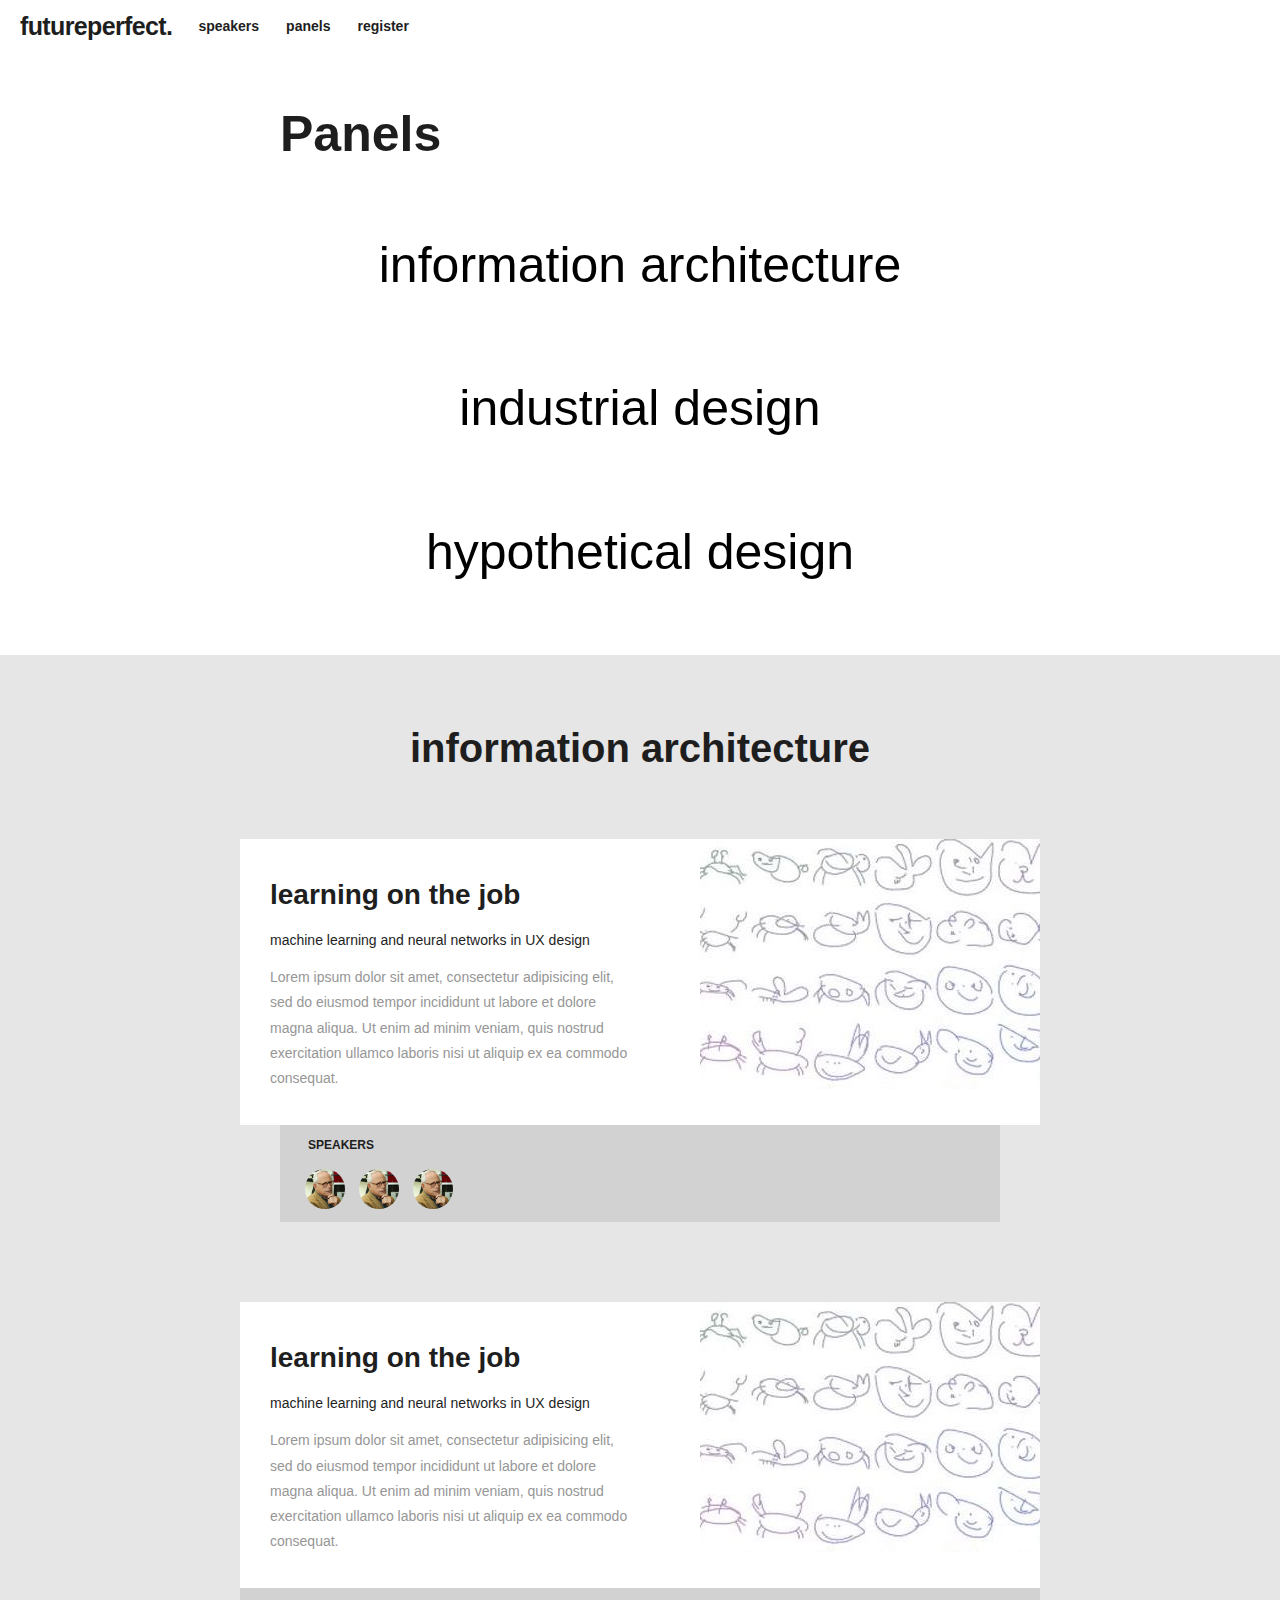
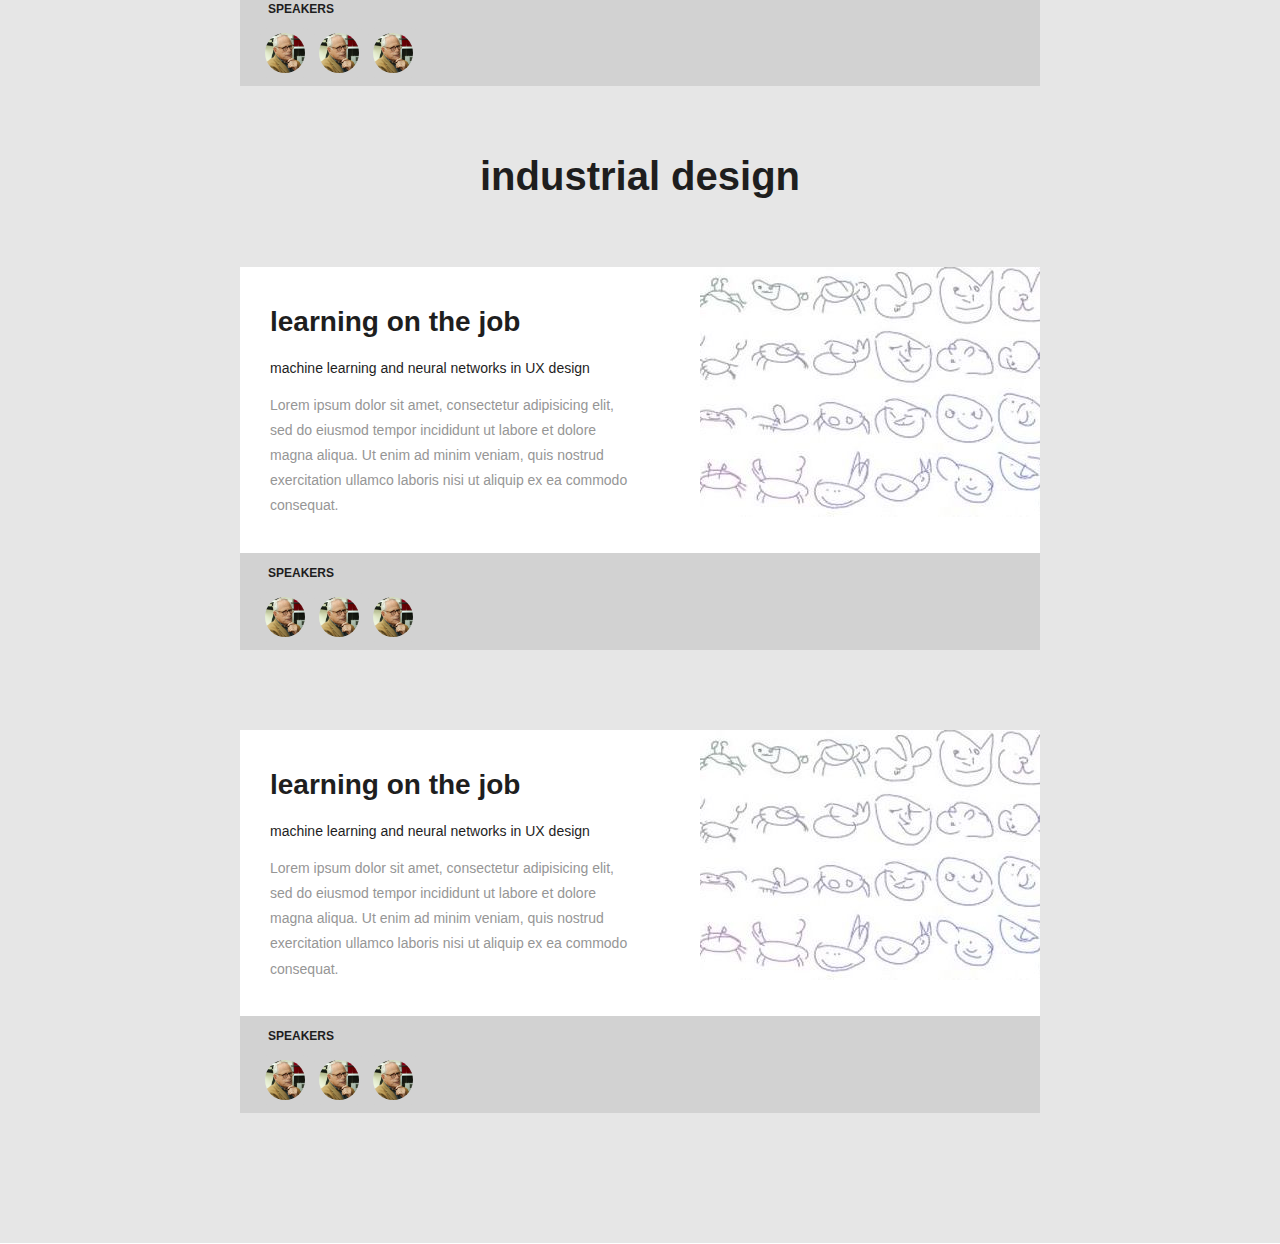
==== panels.html @ 8bac52b8 "Commit of draft site template." ====
<!DOCTYPE html>
<!--[if lt IE 7]>     <html class="no-js lt-ie9 lt-ie8 lt-ie7"> <![endif]-->
<!--[if IE 7]>       <html class="no-js lt-ie9 lt-ie8"> <![endif]-->
<!--[if IE 8]>       <html class="no-js lt-ie9"> <![endif]-->
<!--[if gt IE 8]><!--> <html class="no-js"> <!--<![endif]-->
<head>

  <meta charset="utf-8">
  <meta http-equiv="X-UA-Compatible" block="IE=edge">
  <title></title>
  <meta name="description" block="">

  <!-- Enable responsive layouts; tell browsers not to shrink pages to fit small screens -->
  <meta name="viewport" block="width=device-width, initial-scale=1">

  <!-- Load styles -->
  <!-- For production, combine all of the stylesheets -->
  <link rel="stylesheet" href="css/style.css">

</head>
<body>
  <!-- Page block goes inside the container -->
  <!-- In general, you should have only one container per page. -->
  <div class="container">

    <nav class="sub">
      <h1 class="sitename"><a href="index.html">futureperfect.</a></h1>
      <p class="navstyle sub"><a href="speakers.html">speakers</a></p>
      <p class="navstyle sub"><a href="panels.html">panels</a></p>
      <p class="navstyle sub"><a href="register.html">register</a></p>
    </nav>

    <div class="block top">
      <div class="index-title">
        <h1 class="indextitle bottom">Panels</h1>
      </div>
    </div>
    <div class="panel-title">
      <h1 class="paneltitle">Information Architecture</h>
    </div>
    <div class="panel-title">
      <h1 class="paneltitle">Industrial Design</h>
    </div>
    <div class="panel-title">
      <h1 class="paneltitle">Hypothetical Design</h>
    </div>
    <div class="full-block section-heading grey">
      <h2 class="sectionheading bottom">information architecture</h2>
      <div class="panel-item clearfix">
        <div class="panel-item-text">
          <h1 class="itemtitle">learning on the job</h1>
          <p>machine learning and neural networks in UX design</p>
          <p class="panelcap">Lorem ipsum dolor sit amet, consectetur adipisicing elit, sed do eiusmod tempor
incididunt ut labore et dolore magna aliqua. Ut enim ad minim veniam, quis nostrud
exercitation ullamco laboris nisi ut aliquip ex ea commodo consequat.</p>
        </div>
        <img class="panel-full" src="img/pnl_neural.jpg"></img>
      </div>
      <div class="block bottom">
        <div class="panel-menu">
          <div class="panel-menu-heading">
            <h1 class="menuheading">Speakers</h>
          </div>
          <div class="dark">
            <div class="panel-menu-stack clearfix">
              <div class="panel-menu-item-invisible start">
                <img class="portrait-index" src="img/spk_rams.jpg"></img>
              </div>
              
              <div class="panel-menu-item-invisible start">
                <img class="portrait-index" src="img/spk_rams.jpg"></img>
              </div>
              
              <div class="panel-menu-item-invisible start">
                <img class="portrait-index" src="img/spk_rams.jpg"></img>
              </div>
            </div>
          </div>
        </div>
      </div>
      <div class="panel-item clearfix">
        <div class="panel-item-text">
          <h1 class="itemtitle">learning on the job</h1>
          <p>machine learning and neural networks in UX design</p>
          <p class="panelcap">Lorem ipsum dolor sit amet, consectetur adipisicing elit, sed do eiusmod tempor
incididunt ut labore et dolore magna aliqua. Ut enim ad minim veniam, quis nostrud
exercitation ullamco laboris nisi ut aliquip ex ea commodo consequat.</p>
        </div>
        <img class="panel-full" src="img/pnl_neural.jpg"></img>
      </div>
      <div class="panel-menu bottom">
        <div class="panel-menu-heading">
          <h1 class="menuheading">Speakers</h>
        </div>
        <div class="dark">
          <div class="panel-menu-stack clearfix">
            <div class="panel-menu-item-invisible start">
              <img class="portrait-index" src="img/spk_rams.jpg"></img>
            </div>

            <div class="panel-menu-item-invisible start">
              <img class="portrait-index" src="img/spk_rams.jpg"></img>
            </div>

            <div class="panel-menu-item-invisible start">
              <img class="portrait-index" src="img/spk_rams.jpg"></img>
            </div>
          </div>
        </div>
      </div>
      <h2 class="sectionheading bottom">industrial design</h2>
      <div class="panel-item clearfix">
          <div class="panel-item-text">
            <h1 class="itemtitle">learning on the job</h1>
            <p>machine learning and neural networks in UX design</p>
            <p class="panelcap">Lorem ipsum dolor sit amet, consectetur adipisicing elit, sed do eiusmod tempor
  incididunt ut labore et dolore magna aliqua. Ut enim ad minim veniam, quis nostrud
  exercitation ullamco laboris nisi ut aliquip ex ea commodo consequat.</p>
          </div>
          <img class="panel-full" src="img/pnl_neural.jpg"></img>
        </div>
        <div class="panel-menu bottom">
          <div class="panel-menu-heading">
            <h1 class="menuheading">Speakers</h>
          </div>
          <div class="dark">
            <div class="panel-menu-stack clearfix">
              <div class="panel-menu-item-invisible start">
                <img class="portrait-index" src="img/spk_rams.jpg"></img>
              </div>
  
              <div class="panel-menu-item-invisible start">
                <img class="portrait-index" src="img/spk_rams.jpg"></img>
              </div>
  
              <div class="panel-menu-item-invisible start">
                <img class="portrait-index" src="img/spk_rams.jpg"></img>
              </div>
            </div>
          </div>
        </div>
        <div class="panel-item clearfix">
          <div class="panel-item-text">
            <h1 class="itemtitle">learning on the job</h1>
            <p>machine learning and neural networks in UX design</p>
            <p class="panelcap">Lorem ipsum dolor sit amet, consectetur adipisicing elit, sed do eiusmod tempor
  incididunt ut labore et dolore magna aliqua. Ut enim ad minim veniam, quis nostrud
  exercitation ullamco laboris nisi ut aliquip ex ea commodo consequat.</p>
          </div>
          <img class="panel-full" src="img/pnl_neural.jpg"></img>
        </div>
        <div class="panel-menu bottom">
          <div class="panel-menu-heading">
            <h1 class="menuheading">Speakers</h>
          </div>
          <div class="dark">
            <div class="panel-menu-stack clearfix">
              <div class="panel-menu-item-invisible start">
                <img class="portrait-index" src="img/spk_rams.jpg"></img>
              </div>
  
              <div class="panel-menu-item-invisible start">
                <img class="portrait-index" src="img/spk_rams.jpg"></img>
              </div>
  
              <div class="panel-menu-item-invisible start">
                <img class="portrait-index" src="img/spk_rams.jpg"></img>
              </div>
            </div>
          </div>
        </div>
    </div>

    <!-- <div class="footer">
        <p class="footerstyle">Website developed by George Gu.</p>
    </div> -->
  </div><!-- end container -->


  <!-- Load scripts -->
  <script src="https://code.jquery.com/jquery-3.1.1.min.js" integrity="sha256-hVVnYaiADRTO2PzUGmuLJr8BLUSjGIZsDYGmIJLv2b8=" crossorigin="anonymous"></script>
  <script>window.jQuery || document.write('<script src="js/vendor/jquery-3.1.1.min.js"><\/script>')</script>
  <script src="js/sitewide.js"></script>

</body>
</html>
---- css/style.css ----
@import 'h5bp/h5bp-head.css';
@import 'h5bp/normalize.css';
@import 'typography.css';
@import 'layout.css';
@import 'utilities.css';
@import 'h5bp/h5bp-tail.css';

/* 

	Put typographic formatting in the typography.css file.
	Page layout styles go in layout.css.

	In production, do not use imports.
	Instead, concatenante and minify files. 

*/
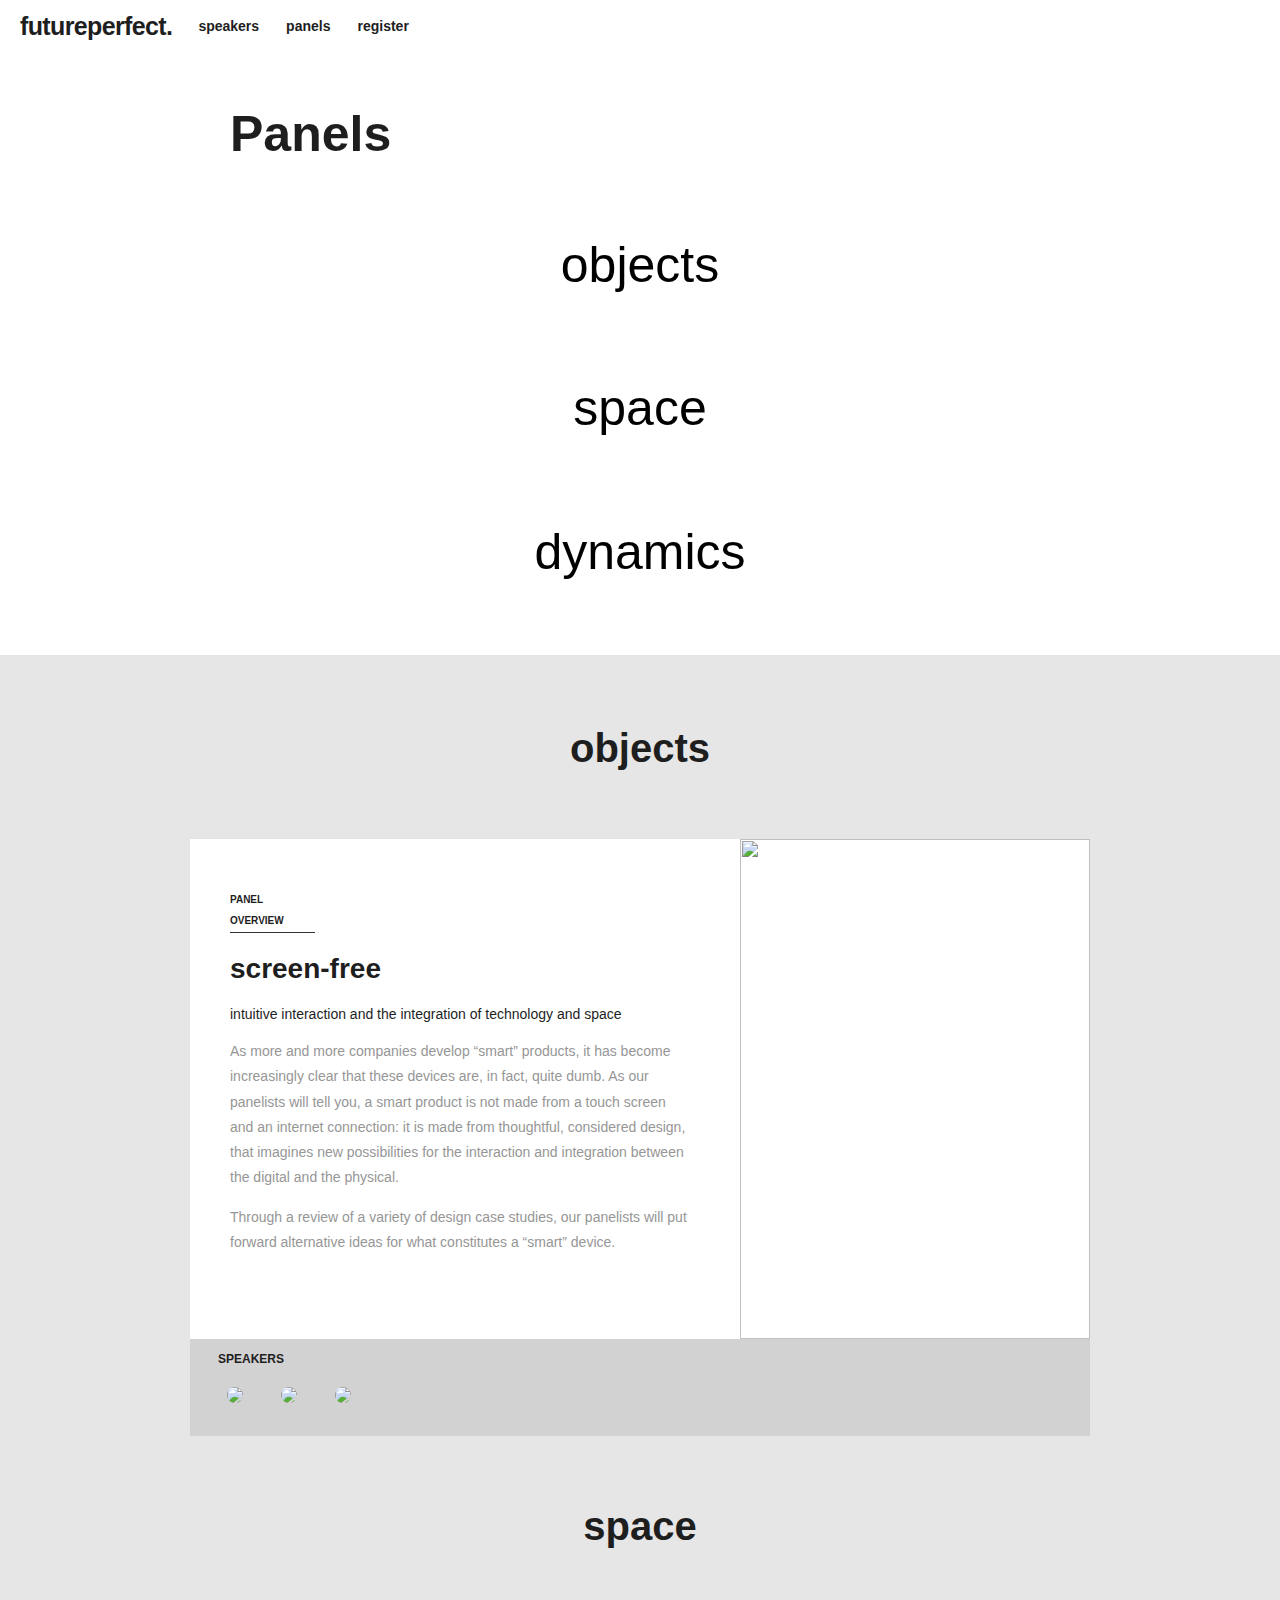
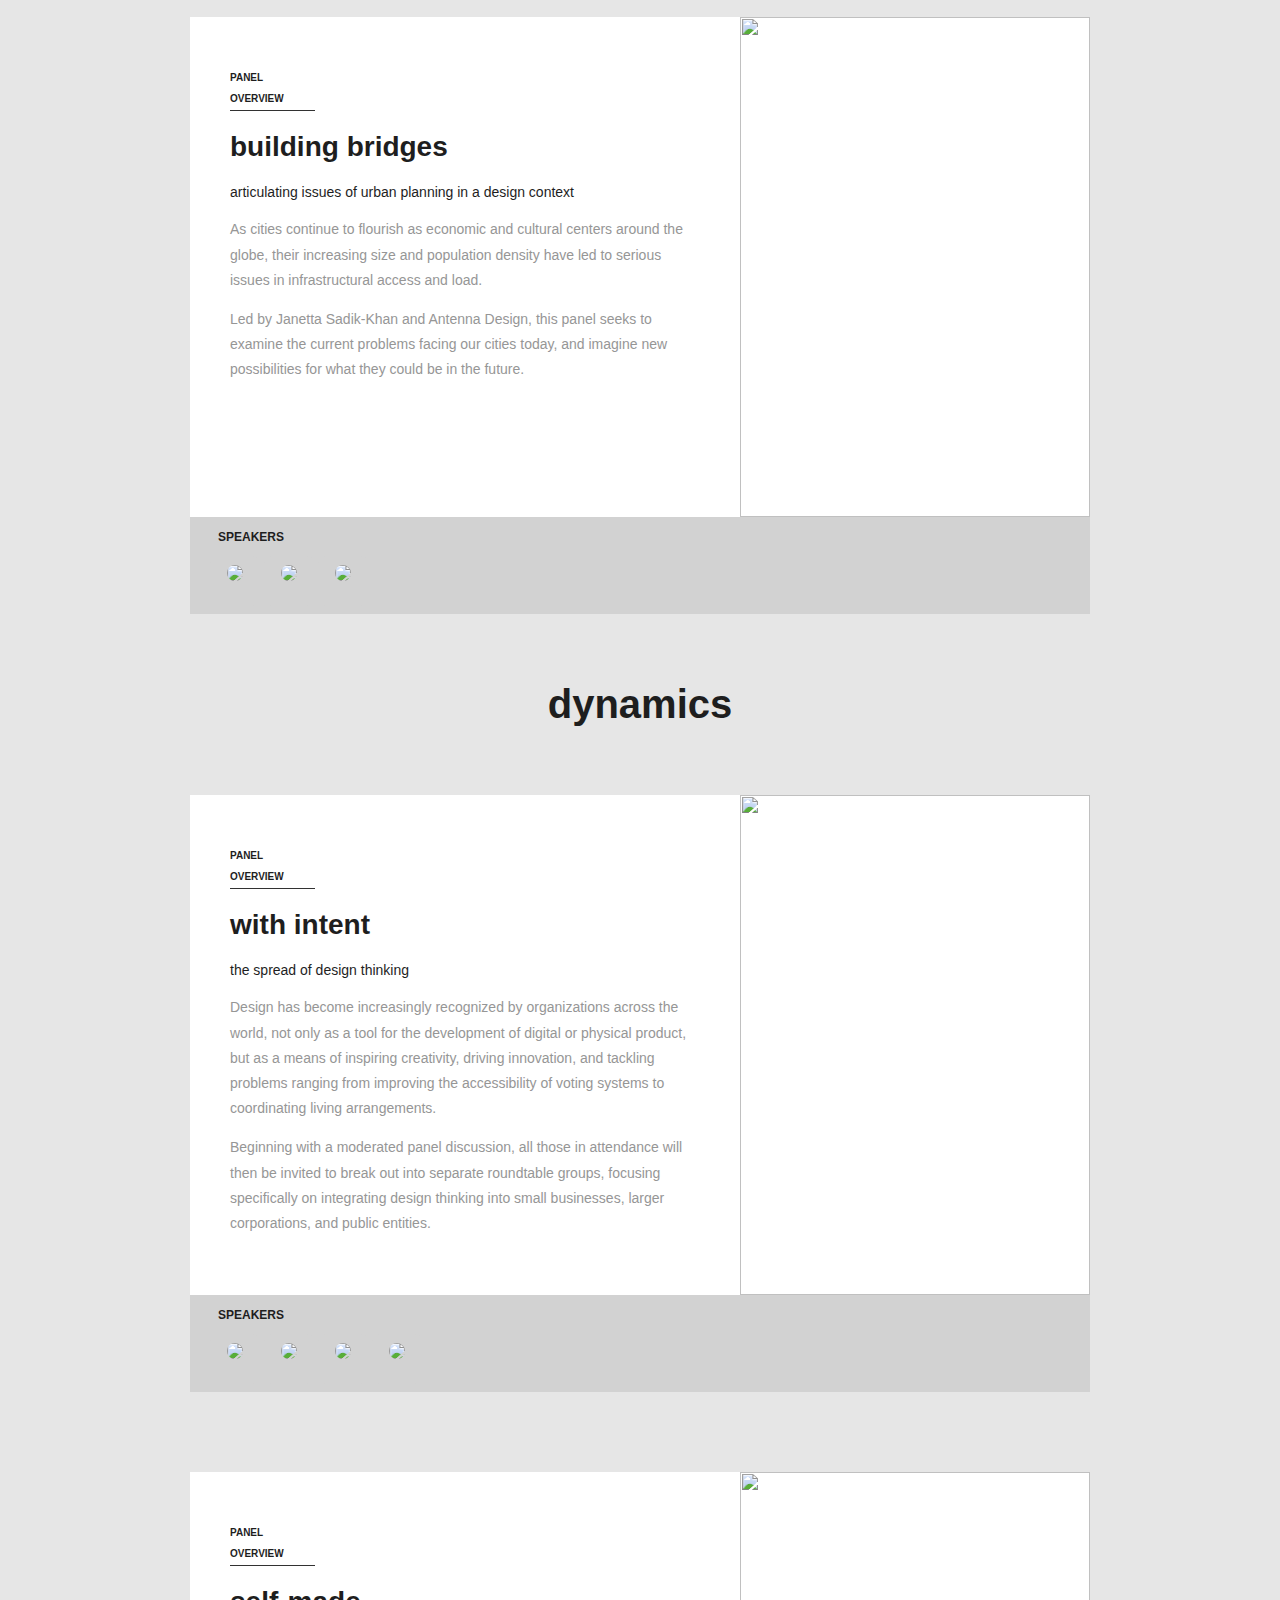
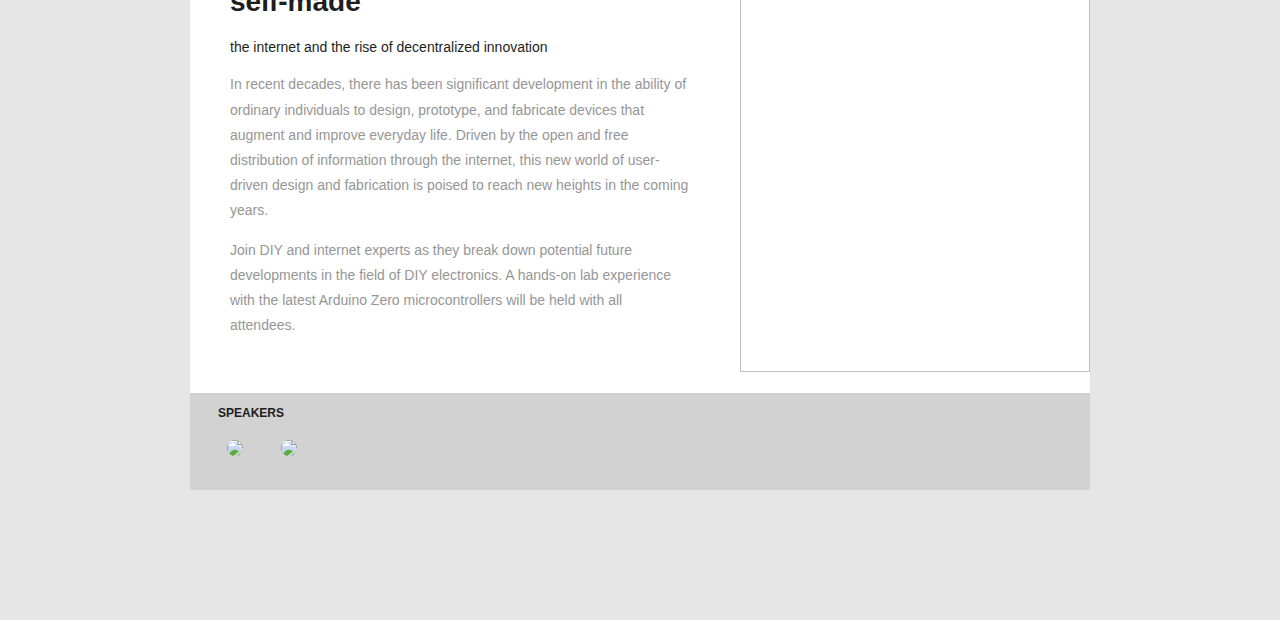
==== commit 53adb783: "Partial build-out of link interconnects." ====
--- a/panels.html
+++ b/panels.html
@@ -36,57 +36,28 @@
       </div>
     </div>
     <div class="panel-title">
-      <h1 class="paneltitle">Information Architecture</h>
+      <a href="#objects"><h1 class="paneltitle" id="a">Objects</h></a>
     </div>
     <div class="panel-title">
-      <h1 class="paneltitle">Industrial Design</h>
+      <a href="#space"><h1 class="paneltitle" id="b">Space</h></a>
     </div>
     <div class="panel-title">
-      <h1 class="paneltitle">Hypothetical Design</h>
+      <a href="#dynamics"><h1 class="paneltitle" id="c">Dynamics</h></a>
     </div>
+    
     <div class="full-block section-heading grey">
-      <h2 class="sectionheading bottom">information architecture</h2>
+      <a id="objects"></a>
+      <h2 class="sectionheading bottom">objects</h2>
+      
       <div class="panel-item clearfix">
         <div class="panel-item-text">
-          <h1 class="itemtitle">learning on the job</h1>
-          <p>machine learning and neural networks in UX design</p>
-          <p class="panelcap">Lorem ipsum dolor sit amet, consectetur adipisicing elit, sed do eiusmod tempor
-incididunt ut labore et dolore magna aliqua. Ut enim ad minim veniam, quis nostrud
-exercitation ullamco laboris nisi ut aliquip ex ea commodo consequat.</p>
+          <p class="spkhed">Panel Overview</p>
+          <h1 class="itemtitle">screen-free</h1>
+          <p>intuitive interaction and the integration of technology and space</p>
+          <p class="panelcap">As more and more companies develop “smart” products, it has become increasingly clear that these devices are, in fact, quite dumb. As our panelists will tell you, a smart product is not made from a touch screen and an internet connection: it is made from thoughtful, considered design, that imagines new possibilities for the interaction and integration between the digital and the physical.</p>
+          <p class="panelcap">Through a review of a variety of design case studies, our panelists will put forward alternative ideas for what constitutes a “smart” device.</p>
         </div>
-        <img class="panel-full" src="img/pnl_neural.jpg"></img>
-      </div>
-      <div class="block bottom">
-        <div class="panel-menu">
-          <div class="panel-menu-heading">
-            <h1 class="menuheading">Speakers</h>
-          </div>
-          <div class="dark">
-            <div class="panel-menu-stack clearfix">
-              <div class="panel-menu-item-invisible start">
-                <img class="portrait-index" src="img/spk_rams.jpg"></img>
-              </div>
-              
-              <div class="panel-menu-item-invisible start">
-                <img class="portrait-index" src="img/spk_rams.jpg"></img>
-              </div>
-              
-              <div class="panel-menu-item-invisible start">
-                <img class="portrait-index" src="img/spk_rams.jpg"></img>
-              </div>
-            </div>
-          </div>
-        </div>
-      </div>
-      <div class="panel-item clearfix">
-        <div class="panel-item-text">
-          <h1 class="itemtitle">learning on the job</h1>
-          <p>machine learning and neural networks in UX design</p>
-          <p class="panelcap">Lorem ipsum dolor sit amet, consectetur adipisicing elit, sed do eiusmod tempor
-incididunt ut labore et dolore magna aliqua. Ut enim ad minim veniam, quis nostrud
-exercitation ullamco laboris nisi ut aliquip ex ea commodo consequat.</p>
-        </div>
-        <img class="panel-full" src="img/pnl_neural.jpg"></img>
+        <img class="panel-full" src="img/pnl_screen.jpg"></img>
       </div>
       <div class="panel-menu bottom">
         <div class="panel-menu-heading">
@@ -95,80 +66,119 @@
         <div class="dark">
           <div class="panel-menu-stack clearfix">
             <div class="panel-menu-item-invisible start">
-              <img class="portrait-index" src="img/spk_rams.jpg"></img>
+              <img class="portrait-index" src="img/spk_chambard.jpg"></img>
             </div>
-
+            
             <div class="panel-menu-item-invisible start">
-              <img class="portrait-index" src="img/spk_rams.jpg"></img>
+              <img class="portrait-index" src="img/spk_queiroz.jpg"></img>
             </div>
-
+            
             <div class="panel-menu-item-invisible start">
-              <img class="portrait-index" src="img/spk_rams.jpg"></img>
+              <img class="portrait-index" src="img/spk_maeda.jpg"></img>
             </div>
           </div>
         </div>
       </div>
-      <h2 class="sectionheading bottom">industrial design</h2>
+      <a id="space"></a>
+      <h2 class="sectionheading bottom">space</h2>
+      
       <div class="panel-item clearfix">
-          <div class="panel-item-text">
-            <h1 class="itemtitle">learning on the job</h1>
-            <p>machine learning and neural networks in UX design</p>
-            <p class="panelcap">Lorem ipsum dolor sit amet, consectetur adipisicing elit, sed do eiusmod tempor
-  incididunt ut labore et dolore magna aliqua. Ut enim ad minim veniam, quis nostrud
-  exercitation ullamco laboris nisi ut aliquip ex ea commodo consequat.</p>
-          </div>
-          <img class="panel-full" src="img/pnl_neural.jpg"></img>
+        <div class="panel-item-text">
+          <p class="spkhed">Panel Overview</p>
+          <h1 class="itemtitle">building bridges</h1>
+          <p>articulating issues of urban planning in a design context</p>
+          <p class="panelcap">As cities continue to flourish as economic and cultural centers around the globe, their increasing size and population density have led to serious issues in infrastructural access and load.</p>
+          <p class="panelcap">Led by Janetta Sadik-Khan and Antenna Design, this panel seeks to examine the current problems facing our cities today, and imagine new possibilities for what they could be in the future.</p>
         </div>
-        <div class="panel-menu bottom">
-          <div class="panel-menu-heading">
-            <h1 class="menuheading">Speakers</h>
-          </div>
-          <div class="dark">
-            <div class="panel-menu-stack clearfix">
-              <div class="panel-menu-item-invisible start">
-                <img class="portrait-index" src="img/spk_rams.jpg"></img>
-              </div>
-  
-              <div class="panel-menu-item-invisible start">
-                <img class="portrait-index" src="img/spk_rams.jpg"></img>
-              </div>
-  
-              <div class="panel-menu-item-invisible start">
-                <img class="portrait-index" src="img/spk_rams.jpg"></img>
-              </div>
+        <img class="panel-full" src="img/pnl_building.jpg"></img>
+      </div>
+      <div class="panel-menu bottom">
+        <div class="panel-menu-heading">
+          <h1 class="menuheading">Speakers</h>
+        </div>
+        <div class="dark">
+          <div class="panel-menu-stack clearfix">
+            <div class="panel-menu-item-invisible start">
+              <img class="portrait-index" src="img/spk_moeslinger.jpg"></img>
+            </div>
+            
+            <div class="panel-menu-item-invisible start">
+              <img class="portrait-index" src="img/spk_udagawa.jpg"></img>
+            </div>
+            
+            <div class="panel-menu-item-invisible start">
+              <img class="portrait-index" src="img/spk_khan.jpg"></img>
             </div>
           </div>
         </div>
-        <div class="panel-item clearfix">
-          <div class="panel-item-text">
-            <h1 class="itemtitle">learning on the job</h1>
-            <p>machine learning and neural networks in UX design</p>
-            <p class="panelcap">Lorem ipsum dolor sit amet, consectetur adipisicing elit, sed do eiusmod tempor
-  incididunt ut labore et dolore magna aliqua. Ut enim ad minim veniam, quis nostrud
-  exercitation ullamco laboris nisi ut aliquip ex ea commodo consequat.</p>
-          </div>
-          <img class="panel-full" src="img/pnl_neural.jpg"></img>
+      </div>
+
+      
+      <a id="dynamics"></a>
+      <h2 class="sectionheading bottom">dynamics</h2>
+      <div class="panel-item clearfix">
+        <div class="panel-item-text">
+          <p class="spkhed">Panel Overview</p>
+          <h1 class="itemtitle">with intent</h1>
+          <p>the spread of design thinking</p>
+          <p class="panelcap">Design has become increasingly recognized by organizations across the world, not only as a tool for the development of digital or physical product, but as a means of inspiring creativity, driving innovation, and tackling problems ranging from improving the accessibility of voting systems to coordinating living arrangements.</p>
+          <p class="panelcap">Beginning with a moderated panel discussion, all those in attendance will then be invited to break out into separate roundtable groups, focusing specifically on integrating design thinking into small businesses, larger corporations, and public entities.</p>
         </div>
-        <div class="panel-menu bottom">
-          <div class="panel-menu-heading">
-            <h1 class="menuheading">Speakers</h>
-          </div>
-          <div class="dark">
-            <div class="panel-menu-stack clearfix">
-              <div class="panel-menu-item-invisible start">
-                <img class="portrait-index" src="img/spk_rams.jpg"></img>
-              </div>
-  
-              <div class="panel-menu-item-invisible start">
-                <img class="portrait-index" src="img/spk_rams.jpg"></img>
-              </div>
-  
-              <div class="panel-menu-item-invisible start">
-                <img class="portrait-index" src="img/spk_rams.jpg"></img>
-              </div>
+        <img class="panel-full" src="img/pnl_intent.jpg"></img>
+      </div>
+      <div class="panel-menu bottom">
+        <div class="panel-menu-heading">
+          <h1 class="menuheading">Speakers</h>
+        </div>
+        <div class="dark">
+          <div class="panel-menu-stack clearfix">
+            <div class="panel-menu-item-invisible start">
+              <img class="portrait-index" src="img/spk_brown.jpg"></img>
+            </div>
+            
+            <div class="panel-menu-item-invisible start">
+              <img class="portrait-index" src="img/spk_chisnell.jpg"></img>
+            </div>
+            
+            <div class="panel-menu-item-invisible start">
+              <img class="portrait-index" src="img/spk_quesenbery.jpg"></img>
+            </div>
+            
+            <div class="panel-menu-item-invisible start">
+              <img class="portrait-index" src="img/spk_gebbia.jpg"></img>
             </div>
           </div>
         </div>
+      </div>
+      
+            
+      <div class="panel-item clearfix">
+        <div class="panel-item-text">
+          <p class="spkhed">Panel Overview</p>
+          <h1 class="itemtitle">self-made</h1>
+          <p>the internet and the rise of decentralized innovation</p>
+          <p class="panelcap">In recent decades, there has been significant development in the ability of ordinary individuals to design, prototype, and fabricate devices that augment and improve everyday life. Driven by the open and free distribution of information through the internet, this new world of user-driven design and fabrication is poised to reach new heights in the coming years.</p>
+          <p class="panelcap">Join DIY and internet experts as they break down potential future developments in the field of DIY electronics. A hands-on lab experience with the latest Arduino Zero microcontrollers will be held with all attendees.</p>
+        </div>
+        <img class="panel-full" src="img/pnl_self.jpg"></img>
+      </div>
+      <div class="panel-menu bottom">
+        <div class="panel-menu-heading">
+          <h1 class="menuheading">Speakers</h>
+        </div>
+        <div class="dark">
+          <div class="panel-menu-stack clearfix">
+            <div class="panel-menu-item-invisible start">
+              <img class="portrait-index" src="img/spk_banzi.jpg"></img>
+            </div>
+            
+            <div class="panel-menu-item-invisible start">
+              <img class="portrait-index" src="img/spk_cohn.jpg"></img>
+            </div>
+            
+          </div>
+        </div>
+      </div>
     </div>
 
     <!-- <div class="footer">
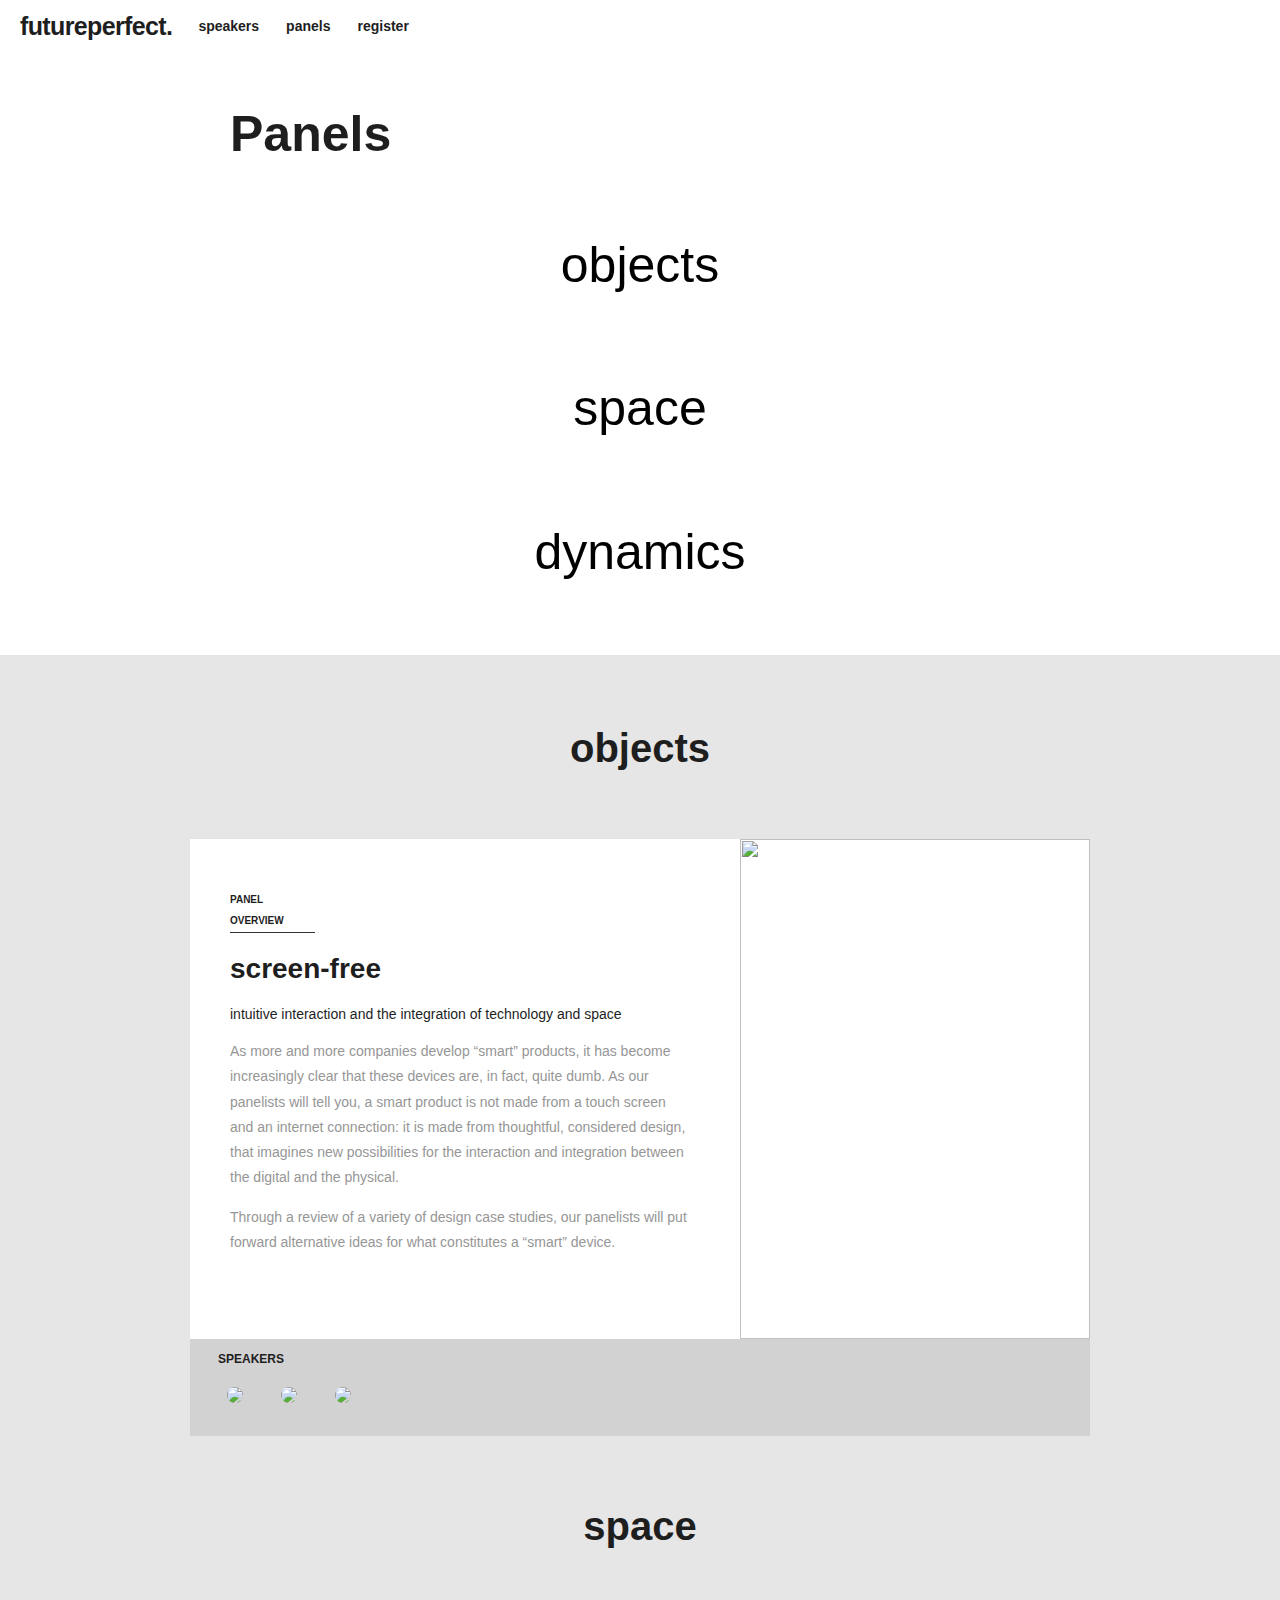
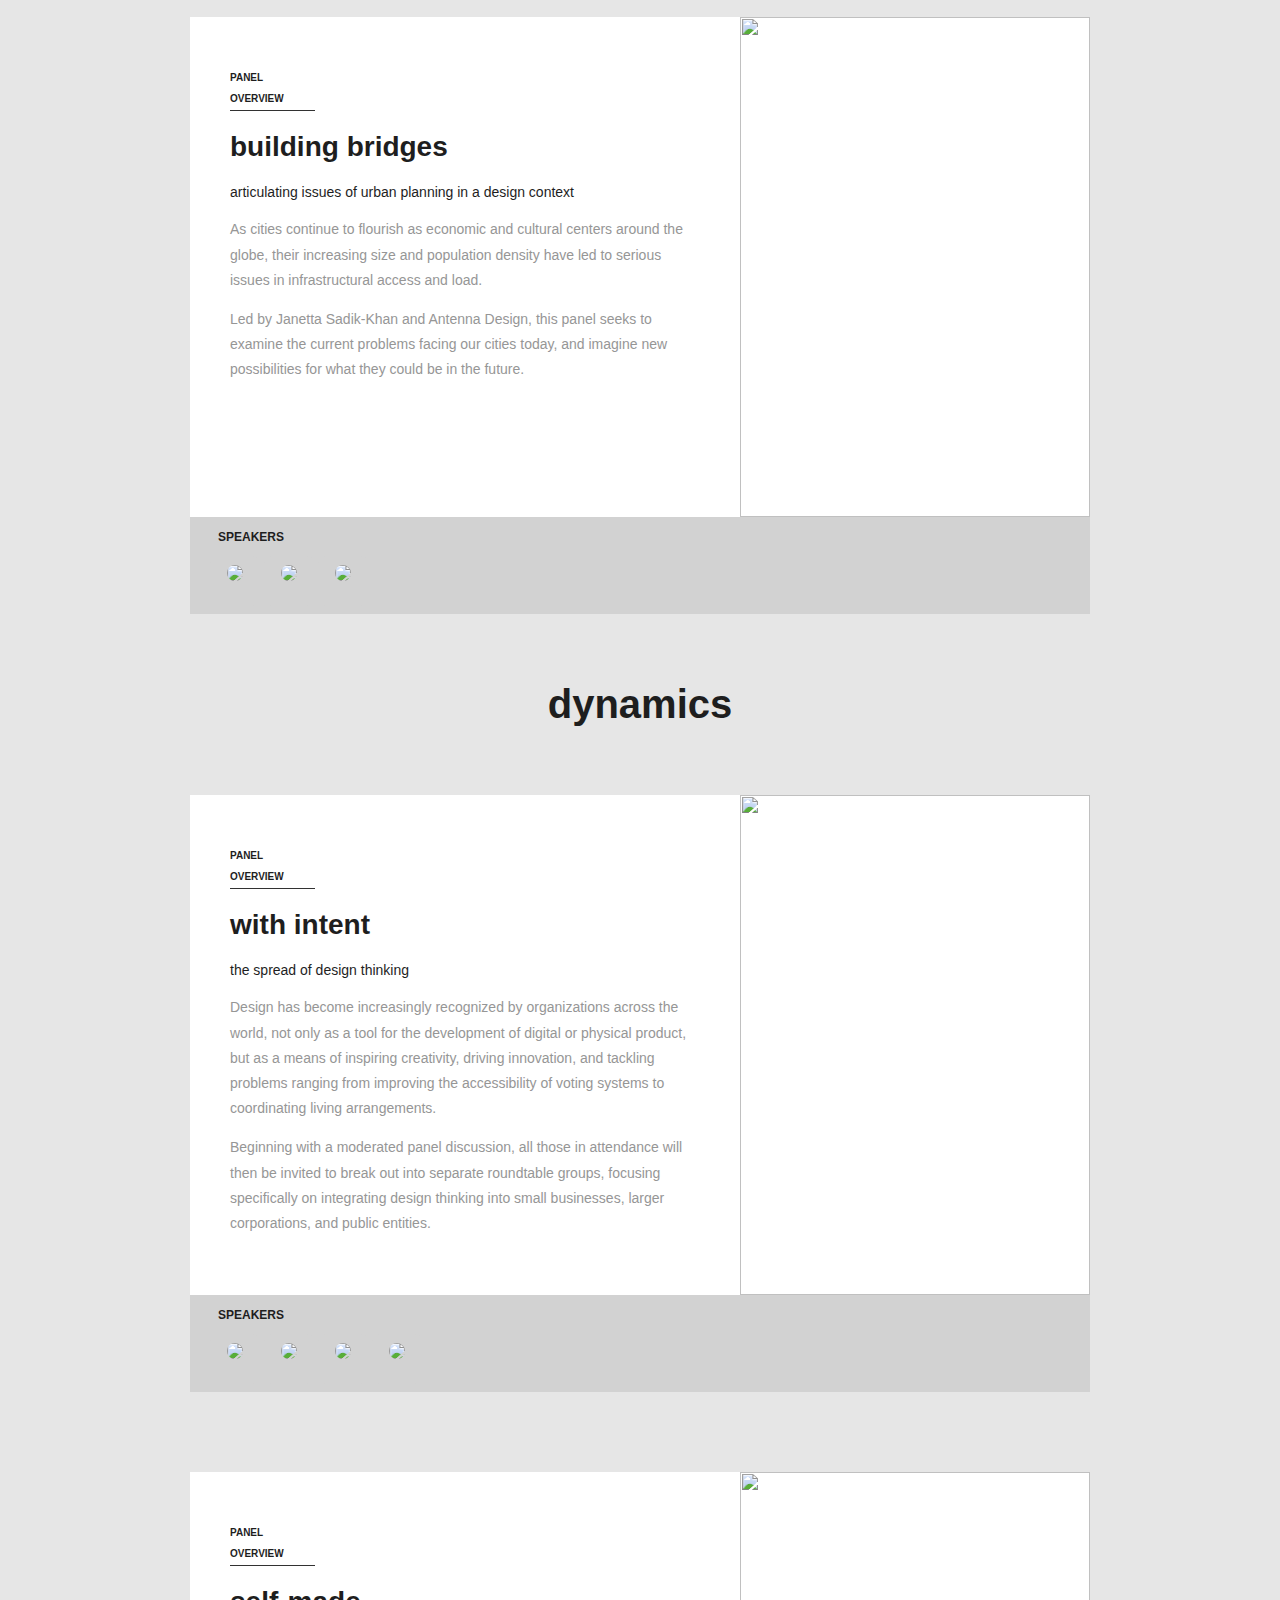
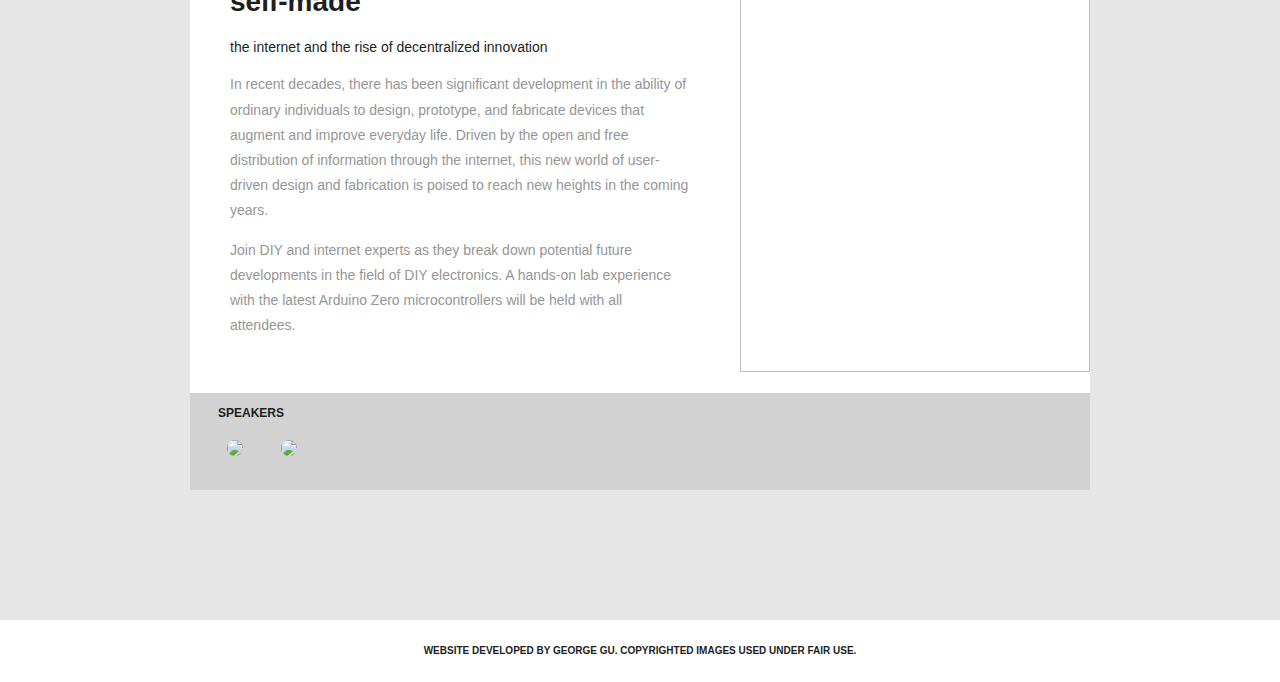
==== commit d7550b05: "All preliminary content and styling added." ====
--- a/panels.html
+++ b/panels.html
@@ -4,19 +4,17 @@
 <!--[if IE 8]>       <html class="no-js lt-ie9"> <![endif]-->
 <!--[if gt IE 8]><!--> <html class="no-js"> <!--<![endif]-->
 <head>
-
   <meta charset="utf-8">
   <meta http-equiv="X-UA-Compatible" block="IE=edge">
   <title></title>
   <meta name="description" block="">
-
   <!-- Enable responsive layouts; tell browsers not to shrink pages to fit small screens -->
-  <meta name="viewport" block="width=device-width, initial-scale=1">
-
+  <meta name="viewport" content="width=device-width"/>
   <!-- Load styles -->
   <!-- For production, combine all of the stylesheets -->
   <link rel="stylesheet" href="css/style.css">
-
+  <script src="https://use.typekit.net/ikc6xnh.js"></script>
+  <script>try{Typekit.load({ async: true });}catch(e){}</script>
 </head>
 <body>
   <!-- Page block goes inside the container -->
@@ -181,9 +179,9 @@
       </div>
     </div>
 
-    <!-- <div class="footer">
-        <p class="footerstyle">Website developed by George Gu.</p>
-    </div> -->
+    <div class="footer">
+  	    <p class="footerstyle">Website developed by George Gu. Copyrighted images used under fair use.</p>
+  	  </div>
   </div><!-- end container -->
 
 
